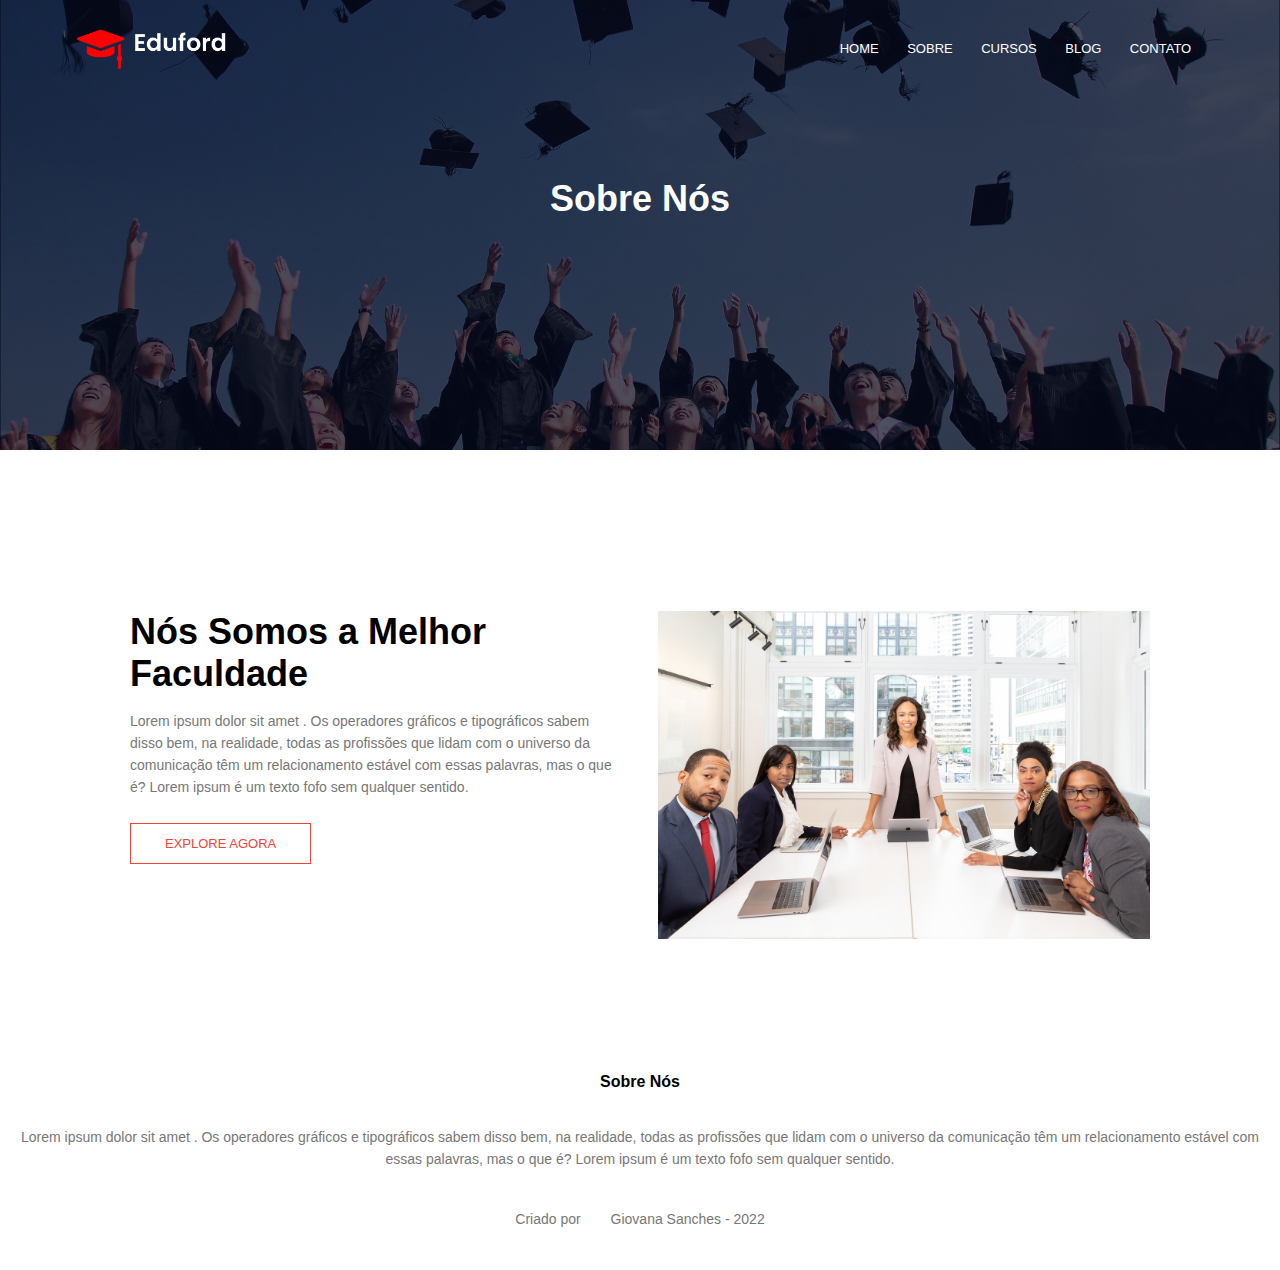
==== Contato.html @ 36ea3899 "Paginas" ====
<!DOCTYPE html>
<html lang="pt-br">

<head>
  <meta charset="UTF-8">
  <meta http-equiv="X-UA-Compatible" content="IE=edge">
  <meta name="viewport" content="width=device-width, initial-scale=1.0">
  <link rel="stylesheet" href="css/style.css">

  <link rel="stylesheet" href="https://cdn.es.gov.br/fonts/font-awesome/css/font-awesome.min.css">
  <link rel="preconnect" href="https://fonts.googleapis.com">
  <link rel="preconnect" href="https://fonts.gstatic.com" crossorigin>
  <link href="https://fonts.googleapis.com/css2?family=Poppins:wght@200;300;400;600;700&display=swap" rel="stylesheet">
  <title>Faculdade Website</title>
</head>

<body>
  <section class="sub-header">
    <nav>
      <a href="index.html" class=""><img src="imagens/logo.png" alt=""></a>
      <div class="nav-links" id="navLinks">
        <i class="fa fa-times" onclick="escondeMenu()"></i>
        <ul>
          <li><a href="#">HOME</a></li>
          <li><a href="#">SOBRE</a></li>
          <li><a href="#">CURSOS</a></li>
          <li><a href="#">BLOG</a></li>
          <li><a href="#">CONTATO</a></li>
        </ul>
      </div>
      <i class="fa fa-bars" onclick="mostraMenu()"></i>
    </nav>
      <h1>Sobre Nós</h1>
  </section>

  <!-- Sobre Nós Conteúdo -->
  <section class="sobre-nos">
    <div class="linha">
      <div class="coluna-sobre">
        <h1>Nós Somos a Melhor Faculdade</h1>
        <p>Lorem ipsum dolor sit amet . Os operadores gráficos e tipográficos sabem disso bem, na realidade, todas as profissões que lidam com o universo da comunicação têm um relacionamento estável com essas palavras, mas o que é? Lorem ipsum é um texto fofo sem qualquer sentido.</p>
        <a href="#" class="btn btn-vermelho">EXPLORE AGORA</a>
      </div>
      <div class="coluna-sobre">
        <img src="./imagens/about.jpg" alt="">
      </div>
    </div>
  </section>

  <footer>
    <h4>Sobre Nós</h4>
    <p>Lorem ipsum dolor sit amet . Os operadores gráficos e tipográficos sabem disso bem, na realidade, todas as profissões que lidam com o universo da comunicação têm um relacionamento estável com essas palavras, mas o que é? Lorem ipsum é um texto fofo sem qualquer sentido.</p>
    <div class="icons">
      <i class="fa fa-facebook"></i>
      <i class="fa fa-twitter"></i>
      <i class="fa fa-instagram"></i>
      <i class="fa fa-linkedin"></i>
      <p>Criado por <i class="fa fa-heart-o"></i> Giovana Sanches - 2022</p>
    </div>
  </footer>
  <script src="./js/script.js"></script>
</body>

</html>
---- css/style.css ----
* {
  margin: 0;
  padding: 0;
  font-family: "Popppins", sans-serif;
}
:root {
  --cor-branco: #fff;
  --cor-laranja-claro: #fff3f3;
  --cor-vermelho: #f44336;
  --cor-cinza: #777;
}

/* Header */
.header {
  min-height: 100vh;
  width: 100%;
  background-image: linear-gradient(rgba(4, 9, 30, 0.7), rgba(4, 9, 30, 0.7)),
    url(../imagens/banner.png);
  background-position: center;
  background-size: cover;
  position: relative;
}
nav {
  display: flex;
  padding: 2% 6%;
  justify-content: space-between;
  align-items: center;
}
nav img {
  width: 150px;
}
.nav-links {
  flex: 1;
  text-align: right;
}
.nav-links ul li {
  list-style: none;
  display: inline-block;
  padding: 8px 12px;
  position: relative;
}
.nav-links ul li a {
  color: #fff;
  text-decoration: none;
  font-size: 13px;
}
.nav-links ul li::after {
  content: "";
  width: 0%;
  height: 2px;
  background-color: #f44336;
  display: block;
  margin: auto;
  transition: 0.5s;
}
.nav-links ul li:hover::after {
  content: "";
  width: 100%;
}
.caixa-texto {
  width: 90%;
  color: #fff;
  position: absolute;
  top: 50%;
  left: 50%;
  transform: translate(-50%, -50%);
  text-align: center;
}
.caixa-texto h1 {
  font-size: 62px;
}
.caixa-texto p {
  margin: 10px 0 40px;
  font-size: 14px;
  color: #fff;
}
.btn {
  display: inline-block;
  text-decoration: none;
  color: #fff;
  border: 1px solid #fff;
  padding: 12px 34px;
  font-size: 13px;
  background: transparent;
  position: relative;
  cursor: pointer;
}
.btn:hover {
  border: 1px solid #f44336;
  background-color: #f44336;
  transition: 1s;
}
nav .fa {
  display: none;
}
@media (max-width: 700px) {
  .caixa-texto h1 {
    font-size: 20px;
  }
  .nav-links ul li {
    display: block;
  }
  .nav-links {
    position: absolute;
    background-color: #f44336;
    height: 100vh;
    width: 200px;
    top: 0;
    right: -200px;
    text-align: left;
    z-index: 2;
    transition: 1s;
  }
  nav .fa {
    display: block;
    color: #fff;
    margin: 10px;
    font-size: 22px;
    cursor: pointer;
  }
  .nav-links ul {
    padding: 30px;
  }
}

/* Cursos */
.curso {
  width: 80%;
  margin: auto;
  text-align: center;
  padding-top: 100px;
}
h1 {
  font-size: 36px;
  font-weight: 600px;
}
p {
  color: #777;
  font-size: 14px;
  font-weight: 300;
  line-height: 22px;
  padding: 10px;
}
.linha {
  margin-top: 5%;
  display: flex;
  justify-content: space-between;
}
.coluna-curso {
  flex-basis: 31%;
  background: #fff3f3;
  border-radius: 10px;
  margin-bottom: 5%;
  padding: 20px 12px;
  box-sizing: border-box;
  transition: 0.5s;
}
h3 {
  text-align: center;
  font-weight: 600;
  margin: 10px 0;
}
.coluna-curso:hover {
  box-shadow: 0 0 20px 0px rgba(0, 0, 0, 0.2);
}
@media (max-width: 700px) {
  .linha {
    flex-direction: column;
  }
}
/* Campos */
.campos {
  width: 80%;
  margin: auto;
  text-align: center;
  padding-top: 50px;
}
.coluna-campos {
  flex-basis: 32%;
  border-radius: 10px;
  margin-bottom: 30px;
  position: relative;
  overflow: hidden;
}
.coluna-campos img {
  width: 100%;
  display: block;
}
.filtro {
  background: transparent;
  height: 100%;
  width: 100%;
  position: absolute;
  top: 0;
  left: 0;
  transition: 0.5s;
}
.filtro:hover {
  background: rgba(226, 0, 0, 0.7);
}
.filtro h3 {
  width: 100%;
  font-weight: 500;
  color: #fff;
  font-size: 26px;
  bottom: 0;
  left: 50%;
  transform: translateX(-50%);
  position: absolute;
  opacity: 0;
  transition: 0.5s;
}
.filtro:hover h3 {
  bottom: 49%;
  opacity: 1;
}

/* Facilidades */
.facilidades {
  width: 80%;
  margin: auto;
  text-align: center;
  padding-top: 100px;
}
.coluna-facilidades {
  flex-basis: 31%;
  border-radius: 10px;
  margin-bottom: 5px;
  text-align: left;
}
.coluna-facilidades img {
  width: 100%;
  border-radius: 10px;
  display: block;
}
.coluna-facilidades p {
  padding: 0;
}
.coluna-facilidades h3 {
  margin-top: 16px;
  margin-bottom: 15px;
  text-align: left;
}

/* Depoimentos */
.depoimentos {
  width: 80%;
  margin: auto;
  padding-top: 100px;
  text-align: center;
}
.coluna-depoimentos {
  flex-basis: 44%;
  border-radius: 10px;
  margin-bottom: 5%;
  text-align: left;
  background-color: #fff3f3;
  padding: 25px;
  cursor: pointer;
  display: flex;
}
.coluna-depoimentos img {
  height: 40px;
  margin-left: 5px;
  margin-right: 30px;
  border-radius: 50%;
}
.coluna-depoimentos p {
  padding: 0;
}
.coluna-depoimentos h3 {
  margin-top: 15px;
  text-align: left;
}
.coluna-depoimentos .fa {
  color: #f44336;
}
@media (max-width: 700px) {
  .coluna-depoimentos img {
    margin-left: 0;
    margin-right: 15px;
  }
}

/* Contato */
.contato {
  margin: 100px auto;
  width: 80%;
  background-image: linear-gradient(rgba(0, 0, 0, 0.7), rgba(0, 0, 0, 0.7)),
    url(../imagens/banner2.jpg);
  background-position: center;
  background-size: cover;
  border-radius: 10px;
  text-align: center;
  padding: 100px 0;
}
.contato h1 {
  color: var(--cor-branco);
  margin-bottom: 40px;
  padding: 0;
}
@media (max-width: 700px) {
  .contato h1 {
    font-size: 24px;
  }
}

/* Footer */
footer {
  width: 100%;
  text-align: center;
  padding: 30px 0;
}
footer h4 {
  margin-bottom: 25px;
  margin-top: 20px;
  font-weight: 600;
}
.icons .fa {
  color: var(--cor-vermelho);
  margin: 0 13px;
  cursor: pointer;
  padding: 18px 0;
}
.fa-heart-o {
  color: var(--cor-vermelho);
}

/* Pagina - Sobre */
.sub-header {
  height: 50vh;
  width: 100%;
  background-image: linear-gradient(rgba(4, 9, 30, 0.7), rgba(4, 9, 30, 0.7)),
    url(../imagens/background.jpg);
  background-position: center;
  background-size: cover;
  text-align: center;
  color: var(--cor-branco);
}
.sub-header h1 {
  margin-top: 80px;
}
.sobre-nos {
  width: 80%;
  margin: auto;
  padding-top: 80px;
  margin-bottom: 50px;
}
.coluna-sobre {
  flex-basis: 48%;
  padding: 30px 2px;
}
.coluna-sobre img {
  width: 100%;
}
.coluna-sobre h1 {
  padding-top: 0;
}
.coluna-sobre p {
  padding: 15px 0 25px;
}
.btn-vermelho {
  border: 1px solid var(--cor-vermelho);
  background: transparent;
  color: var(--cor-vermelho);
}
.btn-vermelho:hover {
  color: var(--cor-branco);
}

/* Pagina - Blog */
.blog-conteudo{
width: 80%;
margin: auto;
padding: 60px 0;
}
.blog-esquerda{
  flex-basis: 65%;
}
.blog-esquerda img{
  width: 100%;
}
.blog-esquerda h2{
  color: #222;
  font-weight: 600;
  margin: 30px 0;
}
.blog-esquerda p{
  color: #999;
  padding: 0;
}
.blog-direita{
  flex-basis: 32%;
}
.blog-direita h3{
  background: var(--cor-vermelho);
  color: var(--cor-branco);
  padding: 7px 0;
  font-size: 16px;
  margin-bottom: 20px;
}
.blog-direita div{
  display: flex;
  align-items: center;
  justify-content: space-between;
  color: #555;
  padding: 8px;
  box-sizing: border-box;
}
.caixa-comentario{
  border: 1px solid #ccc;
  margin: 50px 0;
  padding: 10px 20px;
}
.caixa-comentario h3{
  text-align: left;
}
.form-comentario input, .form-comentario textarea{
  width: 100%;
  padding: 10px;
  margin: 15px 0; 
  box-sizing: border-box;
  border: none;
  outline: none;
  background: #f0f0f0;
}
.form-comentario button{
  margin: 10px 0;
}
@media(max-width: 700px){
  .sub-header h1{
    font-size: 24px;
  }
}
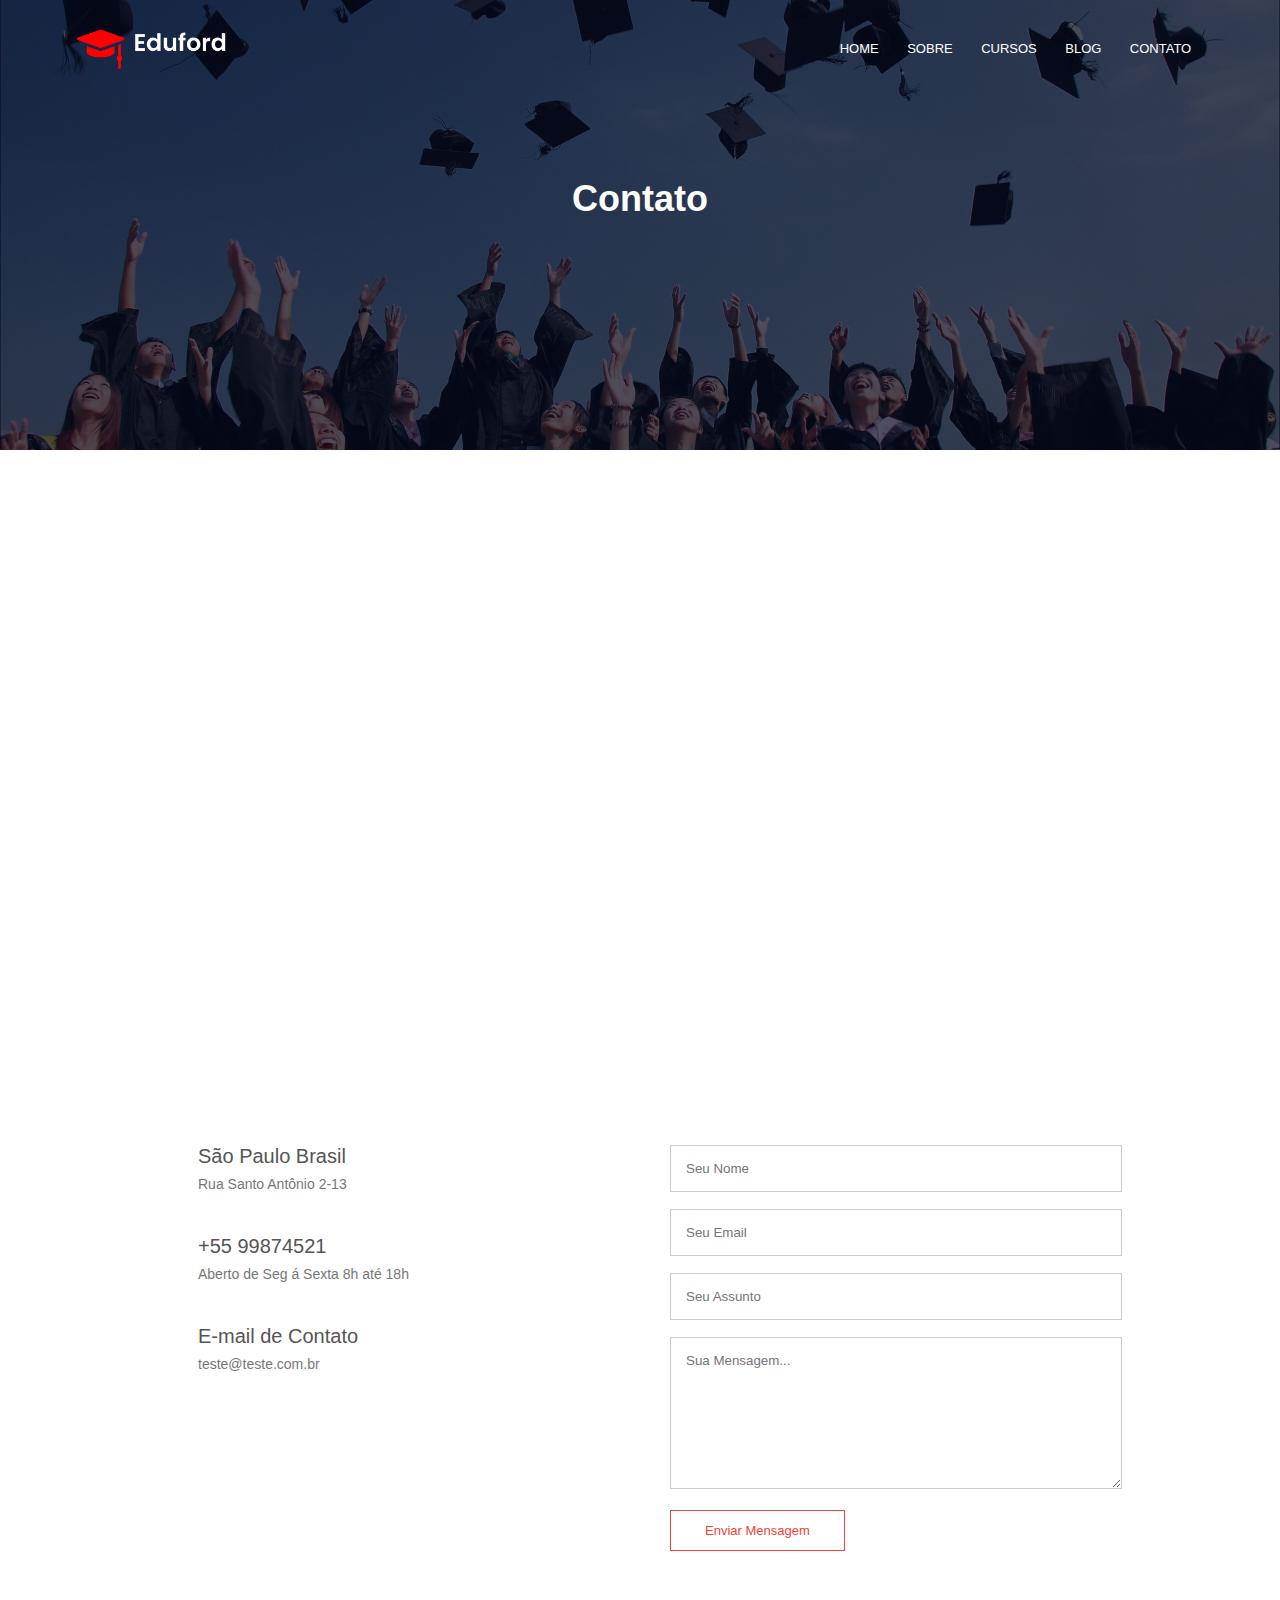
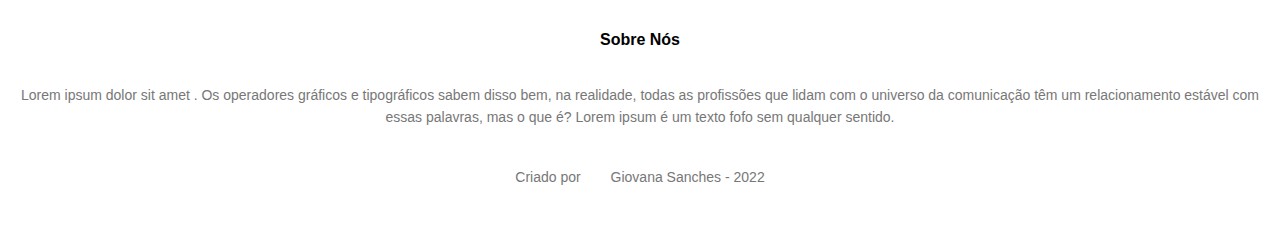
==== commit a954dba3: "Contato" ====
--- a/Contato.html
+++ b/Contato.html
@@ -30,20 +30,48 @@
       </div>
       <i class="fa fa-bars" onclick="mostraMenu()"></i>
     </nav>
-      <h1>Sobre Nós</h1>
+    <h1>Contato</h1>
   </section>
 
-  <!-- Sobre Nós Conteúdo -->
-  <section class="sobre-nos">
+  <!-- Contato Conteúdo -->
+  <section class="localizacao">
+    <iframe src="https://www.google.com/maps/embed?pb=!1m18!1m12!1m3!1d467692.0489038907!2d-46.875500041258114!3d-23.681531439331845!2m3!1f0!2f0!3f0!3m2!1i1024!2i768!4f13.1!3m3!1m2!1s0x94ce448183a461d1%3A0x9ba94b08ff335bae!2zU8OjbyBQYXVsbywgU1A!5e0!3m2!1spt-BR!2sbr!4v1668542699687!5m2!1spt-BR!2sbr" width="600" height="450" style="border:0;" allowfullscreen="" loading="lazy" referrerpolicy="no-referrer-when-downgrade"></iframe>
+  </section>
+
+  <section class="contato-container">
     <div class="linha">
-      <div class="coluna-sobre">
-        <h1>Nós Somos a Melhor Faculdade</h1>
-        <p>Lorem ipsum dolor sit amet . Os operadores gráficos e tipográficos sabem disso bem, na realidade, todas as profissões que lidam com o universo da comunicação têm um relacionamento estável com essas palavras, mas o que é? Lorem ipsum é um texto fofo sem qualquer sentido.</p>
-        <a href="#" class="btn btn-vermelho">EXPLORE AGORA</a>
+      <div class="coluna-contato">
+        <div>
+          <i class="fa fa-home"></i>
+          <span>
+            <h5>São Paulo Brasil</h5>
+            <p>Rua Santo Antônio 2-13</p>
+          </span>
+        </div>
+        <div>
+          <i class="fa fa-phone"></i>
+          <span>
+            <h5>+55 99874521</h5>
+            <p>Aberto de Seg á Sexta 8h até 18h</p>
+          </span>
+        </div>
+        <div>
+          <i class="fa fa-envelope-o"></i>
+          <span>
+            <h5>E-mail de Contato</h5>
+            <p>teste@teste.com.br</p>
+          </span>
+        </div>
       </div>
-      <div class="coluna-sobre">
-        <img src="./imagens/about.jpg" alt="">
-      </div>
+        <div class="coluna-contato">
+          <form action="" class="">
+            <input type="text" placeholder="Seu Nome" required>
+            <input type="email" placeholder="Seu Email" required>
+            <input type="text" placeholder="Seu Assunto" required>
+            <textarea rows="8" placeholder="Sua Mensagem..." required></textarea>
+            <button type="submit" class="btn btn-vermelho">Enviar Mensagem</button>
+          </form>
+        </div>
     </div>
   </section>
 
--- a/css/style.css
+++ b/css/style.css
@@ -101,7 +101,7 @@
     display: block;
   }
   .nav-links {
-    position: absolute;
+    position: fixed;
     background-color: #f44336;
     height: 100vh;
     width: 200px;
@@ -431,4 +431,50 @@
   .sub-header h1{
     font-size: 24px;
   }
+}
+
+/* Contato  */
+.localizacao{
+  width: 80%;
+  margin: auto;
+  padding: 80px 0;
+}
+.localizacao iframe{
+  width: 100%;
+}
+.contato-container{
+  width: 80%;
+  margin: auto;
+}
+.coluna-contato {
+  flex-basis: 48%;
+  padding: 30px;
+}
+.coluna-contato div{
+  display: flex;
+  align-items: center;
+  margin-bottom: 40px;
+}
+.coluna-contato div .fa{
+  font-size: 28px;
+  color: var(--cor-vermelho);
+  margin: 10px;
+  margin-right: 30px;
+}
+.coluna-contato div p{
+  padding: 0;
+}
+.coluna-contato div h5{
+  font-size: 20px;
+  margin-bottom: 5px;
+  color: #555;
+  font-weight: 400;
+}
+.coluna-contato input, .coluna-contato textarea{
+  width: 100%;
+  padding: 15px;
+  margin-bottom: 17px; 
+  outline: none;
+  border: 1px solid #ccc;
+  box-sizing: border-box;
 }